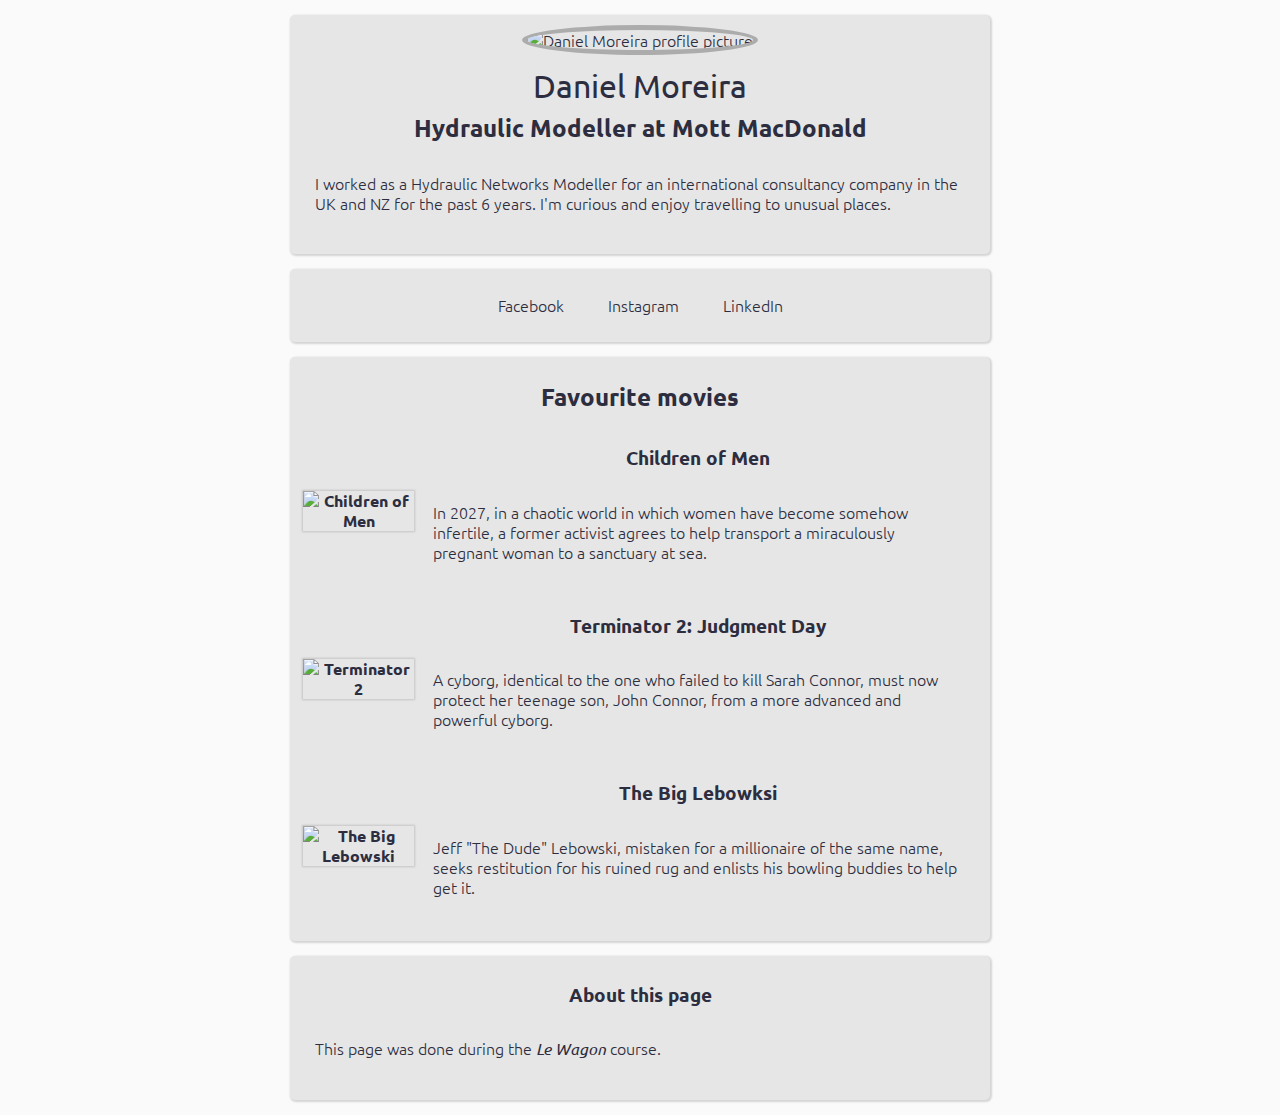
==== fyeo/fyeo.html @ 71aa2895 "hidden gem" ====
<!DOCTYPE html>
<html>
  <head>
    <title>Daniel Moreira personal page</title>
    <meta charset="utf-8">
    <meta name="description" content="This will show up on Google searches">
    <link href="https://fonts.googleapis.com/css?family=Ubuntu:300,400" rel="stylesheet">
    <link rel="stylesheet" href="https://use.fontawesome.com/releases/v5.5.0/css/all.css" integrity="sha384-B4dIYHKNBt8Bc12p+WXckhzcICo0wtJAoU8YZTY5qE0Id1GSseTk6S+L3BlXeVIU" crossorigin="anonymous">
    <link rel="stylesheet" href="style.css">
  </head>
  <body>
    <div class="container">
      <div class="card text-center">
        <img class = "profile-pic img-circle bordered" src="images/profile_pic.jpg" alt="Daniel Moreira profile picture">
        <h1>Daniel Moreira</h1>
        <h2>Hydraulic Modeller at Mott MacDonald</h2>
        <p>I worked as a Hydraulic Networks Modeller for an international consultancy company in the UK and NZ for the past 6 years. I'm curious and enjoy travelling to unusual places.</p>
      </div>
      <div class="card text-center">
        <ul class="list-inline">
          <li><a target="_blank" href="https://www.facebook.com/danmor86"><i class="fab fa-facebook-square"></i> Facebook</a></li>
          <li><a target="_blank" href="https://www.instagram.com/df_more/"><i class="fab fa-instagram"></i> Instagram</a></li>
          <li><a target="_blank" href="https://www.linkedin.com/in/danmor86/"><i class="fab fa-linkedin"></i> LinkedIn</a></li>
        </ul>
      </div>
      <div class="card text-center movies-table">
        <h2>Favourite movies</h2>
        <table>
          <thead>
            <tr>
              <th>
                <img class="movie-img" src="images/movies/children_of_men.jpg" alt="Children of Men">
              </th>
              <th>
                <h3>Children of Men</h3>
                <p>
                  In 2027, in a chaotic world in which women have become somehow infertile, a former activist agrees to help transport a miraculously pregnant woman to a sanctuary at sea.
                </p>
              </th>
            </tr>
            <tr>
              <th>
                <img class="movie-img" src="images/movies/terminator_2.jpg" alt="Terminator 2">
              </th>
              <th>
                <h3>Terminator 2: Judgment Day</h3>
                <p>
                  A cyborg, identical to the one who failed to kill Sarah Connor, must now protect her teenage son, John Connor, from a more advanced and powerful cyborg.
                </p>
              </th>
            </tr>
            <tr>
              <th>
                <img class="movie-img" src="images/movies/big_lebowski.jpg" alt="The Big Lebowski">
              </th>
              <th>
                <h3>The Big Lebowksi</h3>
                <p>
                  Jeff "The Dude" Lebowski, mistaken for a millionaire of the same name, seeks restitution for his ruined rug and enlists his bowling buddies to help get it.
                </p>

              </th>
            </tr>
          </thead>
       </table>
      </div>
      <div class="card text-center">
        <h3>About this page</h3>
        <p>This page was done during the  <em>Le Wagon</em> course.</p>
      </div>
    </div>
  </body>
</html>
<!-- end of file -->
---- fyeo/style.css ----
body {
  background-color: rgb(250, 250, 250);
  font-family: 'Ubuntu', sans-serif;
  font-size: 16px;
  font-weight: 300;
  color: #2D2D40;
  line-height: 20px;
  margin: 0px auto;
}

h1 {
  font-weight: 400;
}

a, p {
  font-weight: 300;
}

a {
  text-decoration: none;
  color: #2D2D40;
}

a:hover {
  color: #70708E;
}

p {
  text-align: left;
  padding: 15px;
}

.profile-pic {
  height: 150px;
}

.movies-table img {
  width: 200px;
}

.container {
  /*width: 500px;*/
  margin: 0 auto;
}

.card {
  background-color: rgb(230, 230, 230);
  margin: 0 auto;
  border-radius: 5px;
  margin-top: 15px;
  margin-bottom: 15px;
  padding: 10px;
  box-shadow: 1px 1px 2px 1px rgba(0, 0, 0, 0.15);
}

.img-circle {
  border-radius: 50%;
}

.text-center {
  text-align: center;
}

.list-inline > li {
  display: inline-block;
  padding: 0px 20px;
}

.list-inline {
  padding: 0px;
}

.bordered {
  border-style: solid;
  border-width: 5px;
  border-color: rgba(0,0,0,0.25);
}

.movie-img {
  box-shadow: 0px 0px 2px 1px rgba(0, 0, 0, 0.15);
}

@media (min-width: 960px) {
  /* For a screen < 960px, this CSS will be read */
  .container {
    width: 700px;
  }
}
@media (max-width: 960px) {
  /* For a screen < 960px, this CSS will be read */
  .container {
    width: 600px;
  }
}
@media (max-width: 720px) {
  /* For a screen < 720px, this CSS will be read */
  .container {
    width: 400px;
  }
}
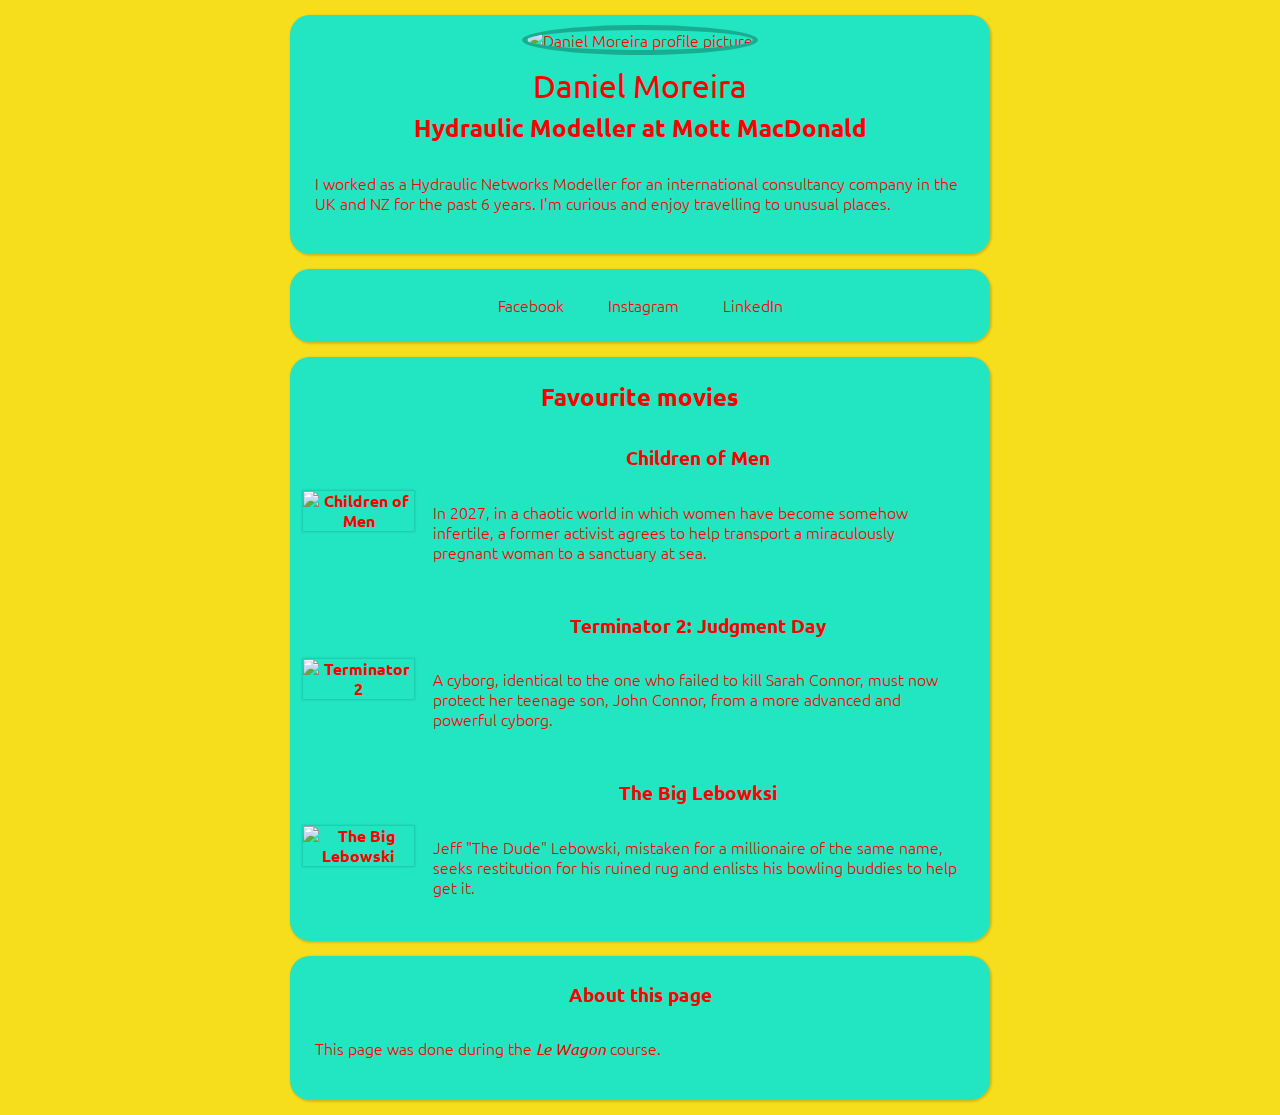
==== commit 1571c6c7: "hidden gem" ====
--- a/fyeo/fyeo.html
+++ b/fyeo/fyeo.html
@@ -1,7 +1,7 @@
 <!DOCTYPE html>
 <html>
   <head>
-    <title>Daniel Moreira personal page</title>
+    <title>Daniel Moreira - It's me!</title>
     <meta charset="utf-8">
     <meta name="description" content="This will show up on Google searches">
     <link href="https://fonts.googleapis.com/css?family=Ubuntu:300,400" rel="stylesheet">
@@ -11,7 +11,7 @@
   <body>
     <div class="container">
       <div class="card text-center">
-        <img class = "profile-pic img-circle bordered" src="images/profile_pic.jpg" alt="Daniel Moreira profile picture">
+        <img class = "profile-pic img-circle bordered" src="images/profile-pic-2.jpg" alt="Daniel Moreira profile picture">
         <h1>Daniel Moreira</h1>
         <h2>Hydraulic Modeller at Mott MacDonald</h2>
         <p>I worked as a Hydraulic Networks Modeller for an international consultancy company in the UK and NZ for the past 6 years. I'm curious and enjoy travelling to unusual places.</p>
--- a/fyeo/style.css
+++ b/fyeo/style.css
@@ -1,9 +1,10 @@
 body {
-  background-color: rgb(250, 250, 250);
+  background-image: url("https://media.giphy.com/media/72DtXz1K8PTOw/giphy.gif");
+  background-color: #f7de1c;
   font-family: 'Ubuntu', sans-serif;
   font-size: 16px;
   font-weight: 300;
-  color: #2D2D40;
+  color: #ff0000;
   line-height: 20px;
   margin: 0px auto;
 }
@@ -18,11 +19,12 @@
 
 a {
   text-decoration: none;
-  color: #2D2D40;
+  color: #ff0000;
 }
 
 a:hover {
-  color: #70708E;
+  color: green;
+  font-size: 35px;
 }
 
 p {
@@ -44,9 +46,9 @@
 }
 
 .card {
-  background-color: rgb(230, 230, 230);
+  background-color: #21e6c1;
   margin: 0 auto;
-  border-radius: 5px;
+  border-radius: 20px;
   margin-top: 15px;
   margin-bottom: 15px;
   padding: 10px;
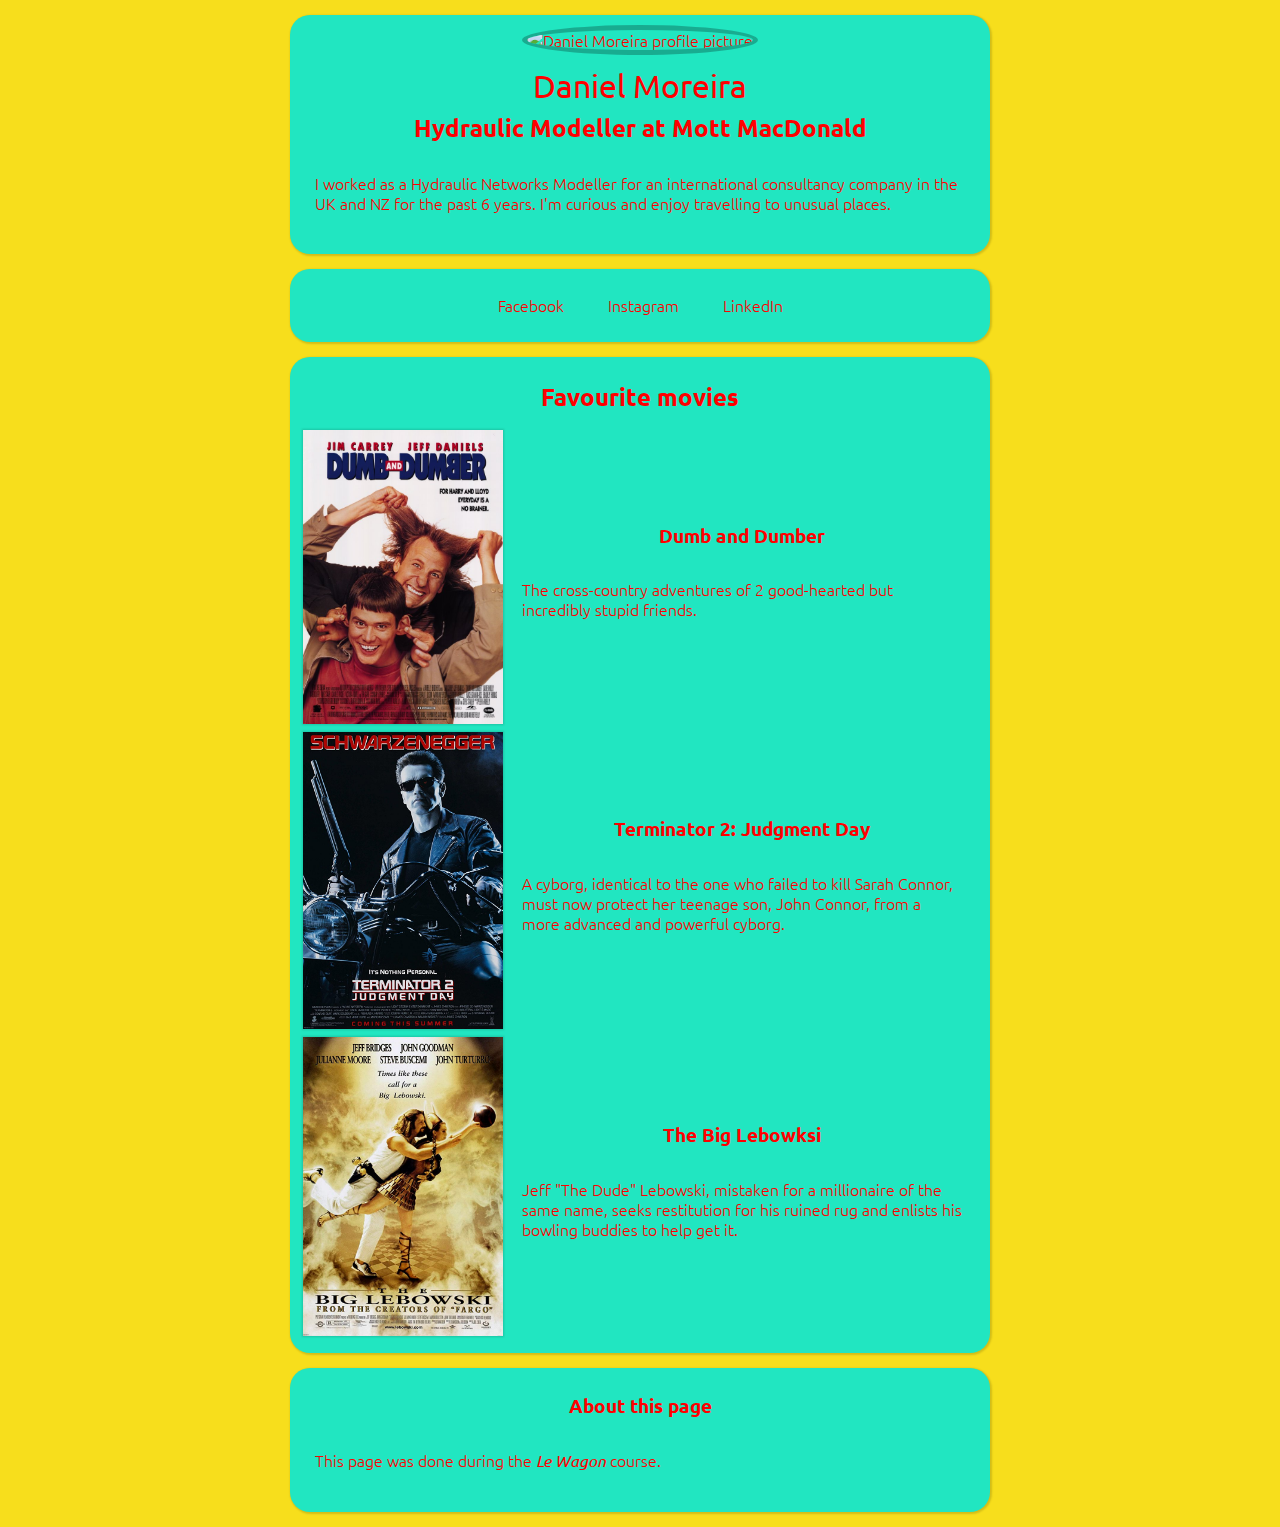
==== commit ea6e29da: "hidden gem" ====
--- a/fyeo/fyeo.html
+++ b/fyeo/fyeo.html
@@ -6,7 +6,7 @@
     <meta name="description" content="This will show up on Google searches">
     <link href="https://fonts.googleapis.com/css?family=Ubuntu:300,400" rel="stylesheet">
     <link rel="stylesheet" href="https://use.fontawesome.com/releases/v5.5.0/css/all.css" integrity="sha384-B4dIYHKNBt8Bc12p+WXckhzcICo0wtJAoU8YZTY5qE0Id1GSseTk6S+L3BlXeVIU" crossorigin="anonymous">
-    <link rel="stylesheet" href="style.css">
+    <link rel="stylesheet" href="style-2.css">
   </head>
   <body>
     <div class="container">
@@ -29,18 +29,18 @@
           <thead>
             <tr>
               <th>
-                <img class="movie-img" src="images/movies/children_of_men.jpg" alt="Children of Men">
+                <img class="movie-img" src="../images/movies/dumb.jpg" alt="Dumb and Dumber">
               </th>
               <th>
-                <h3>Children of Men</h3>
+                <h3>Dumb and Dumber</h3>
                 <p>
-                  In 2027, in a chaotic world in which women have become somehow infertile, a former activist agrees to help transport a miraculously pregnant woman to a sanctuary at sea.
+                  The cross-country adventures of 2 good-hearted but incredibly stupid friends.
                 </p>
               </th>
             </tr>
             <tr>
               <th>
-                <img class="movie-img" src="images/movies/terminator_2.jpg" alt="Terminator 2">
+                <img class="movie-img" src="../images/movies/terminator_2.jpg" alt="Terminator 2">
               </th>
               <th>
                 <h3>Terminator 2: Judgment Day</h3>
@@ -51,7 +51,7 @@
             </tr>
             <tr>
               <th>
-                <img class="movie-img" src="images/movies/big_lebowski.jpg" alt="The Big Lebowski">
+                <img class="movie-img" src="../images/movies/big_lebowski.jpg" alt="The Big Lebowski">
               </th>
               <th>
                 <h3>The Big Lebowksi</h3>
--- a/fyeo/style-2.css
+++ b/fyeo/style-2.css
@@ -0,0 +1,102 @@
+body {
+  background-image: url("https://media.giphy.com/media/72DtXz1K8PTOw/giphy.gif");
+  background-color: #f7de1c;
+  font-family: 'Ubuntu', sans-serif;
+  font-size: 16px;
+  font-weight: 300;
+  color: #ff0000;
+  line-height: 20px;
+  margin: 0px auto;
+}
+
+h1 {
+  font-weight: 400;
+}
+
+a, p {
+  font-weight: 300;
+}
+
+a {
+  text-decoration: none;
+  color: #ff0000;
+}
+
+a:hover {
+  color: green;
+  font-size: 35px;
+}
+
+p {
+  text-align: left;
+  padding: 15px;
+}
+
+.profile-pic {
+  height: 150px;
+}
+
+.movies-table img {
+  width: 200px;
+}
+
+.container {
+  /*width: 500px;*/
+  margin: 0 auto;
+}
+
+.card {
+  background-color: #21e6c1;
+  margin: 0 auto;
+  border-radius: 20px;
+  margin-top: 15px;
+  margin-bottom: 15px;
+  padding: 10px;
+  box-shadow: 1px 1px 2px 1px rgba(0, 0, 0, 0.15);
+}
+
+.img-circle {
+  border-radius: 50%;
+}
+
+.text-center {
+  text-align: center;
+}
+
+.list-inline > li {
+  display: inline-block;
+  padding: 0px 20px;
+}
+
+.list-inline {
+  padding: 0px;
+}
+
+.bordered {
+  border-style: solid;
+  border-width: 5px;
+  border-color: rgba(0,0,0,0.25);
+}
+
+.movie-img {
+  box-shadow: 0px 0px 2px 1px rgba(0, 0, 0, 0.15);
+}
+
+@media (min-width: 960px) {
+  /* For a screen < 960px, this CSS will be read */
+  .container {
+    width: 700px;
+  }
+}
+@media (max-width: 960px) {
+  /* For a screen < 960px, this CSS will be read */
+  .container {
+    width: 600px;
+  }
+}
+@media (max-width: 720px) {
+  /* For a screen < 720px, this CSS will be read */
+  .container {
+    width: 400px;
+  }
+}
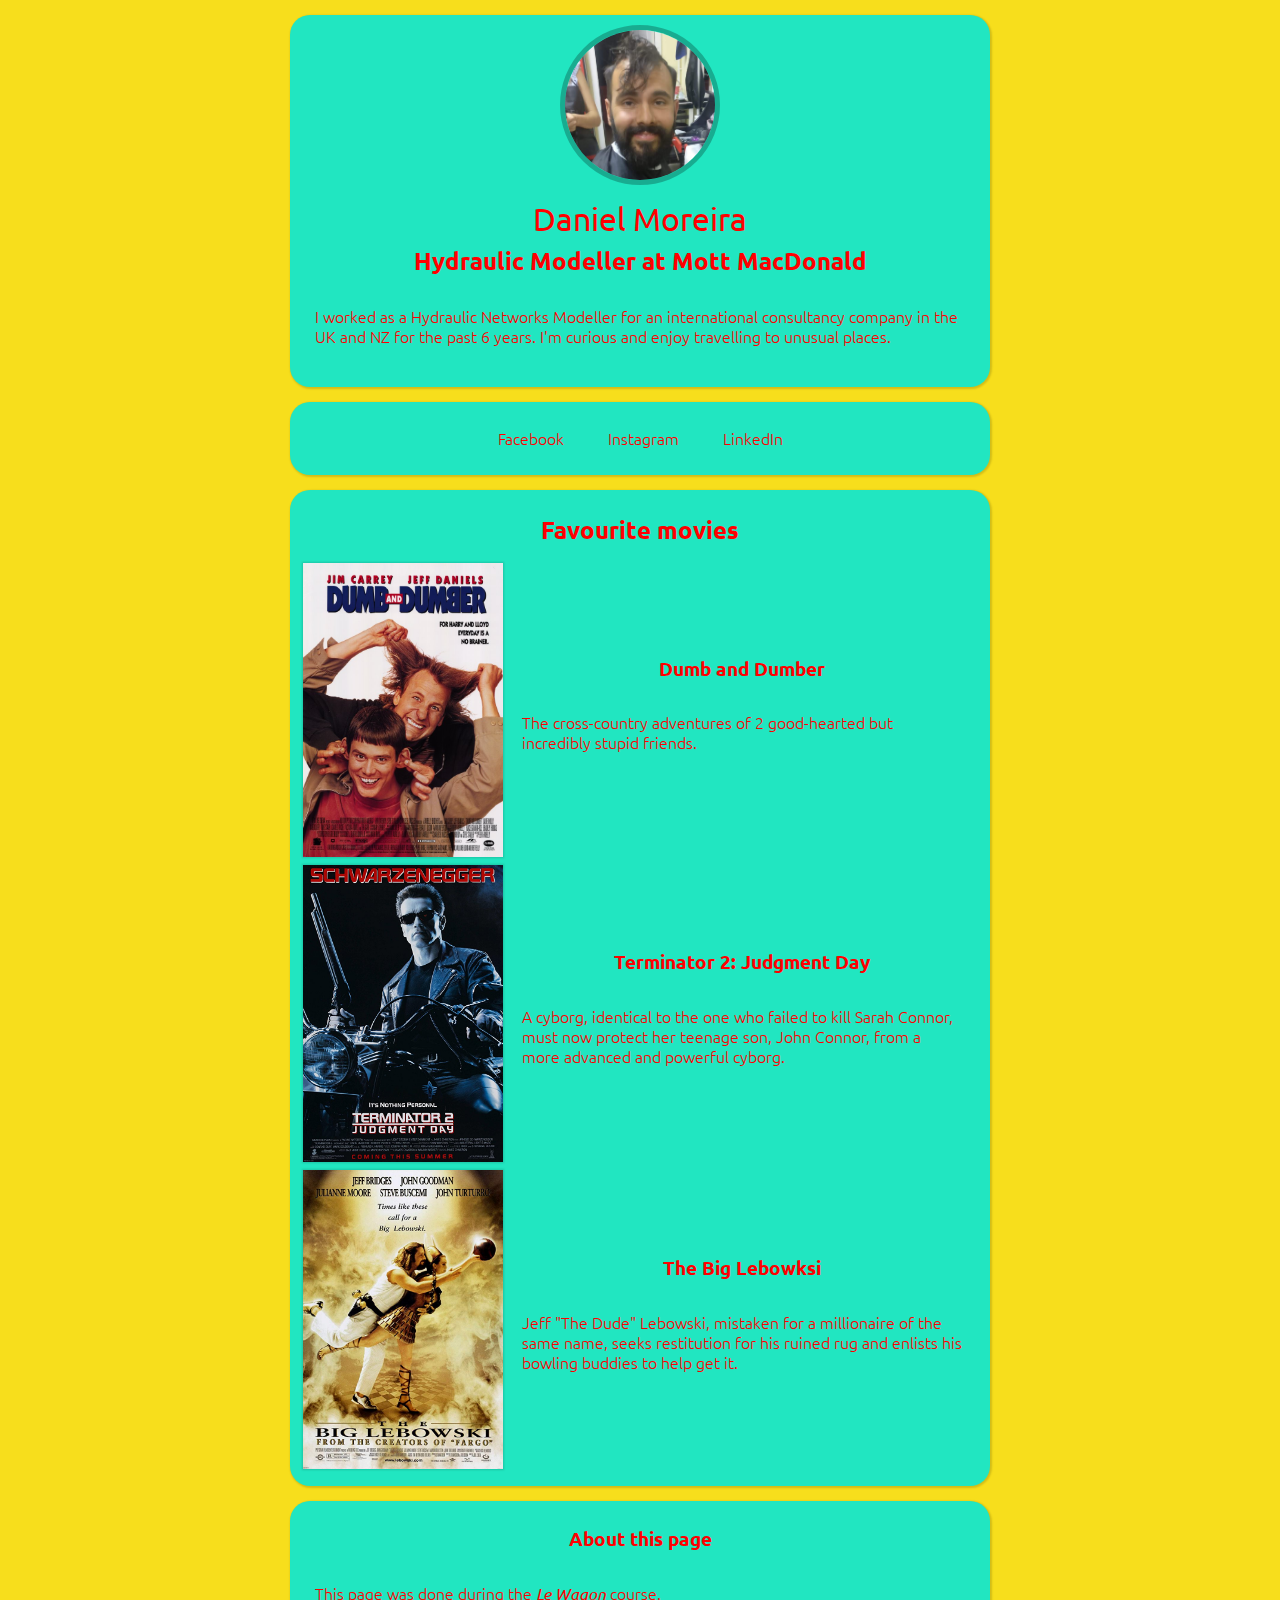
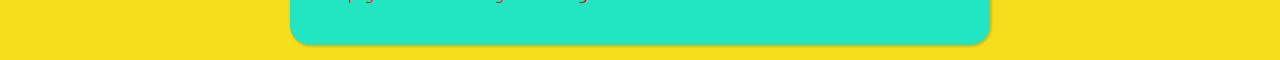
==== commit d329f8f4: "hidden gem" ====
--- a/fyeo/fyeo.html
+++ b/fyeo/fyeo.html
@@ -11,7 +11,7 @@
   <body>
     <div class="container">
       <div class="card text-center">
-        <img class = "profile-pic img-circle bordered" src="images/profile-pic-2.jpg" alt="Daniel Moreira profile picture">
+        <img class = "profile-pic img-circle bordered" src="../images/profile-pic-2.jpg" alt="Daniel Moreira profile picture">
         <h1>Daniel Moreira</h1>
         <h2>Hydraulic Modeller at Mott MacDonald</h2>
         <p>I worked as a Hydraulic Networks Modeller for an international consultancy company in the UK and NZ for the past 6 years. I'm curious and enjoy travelling to unusual places.</p>
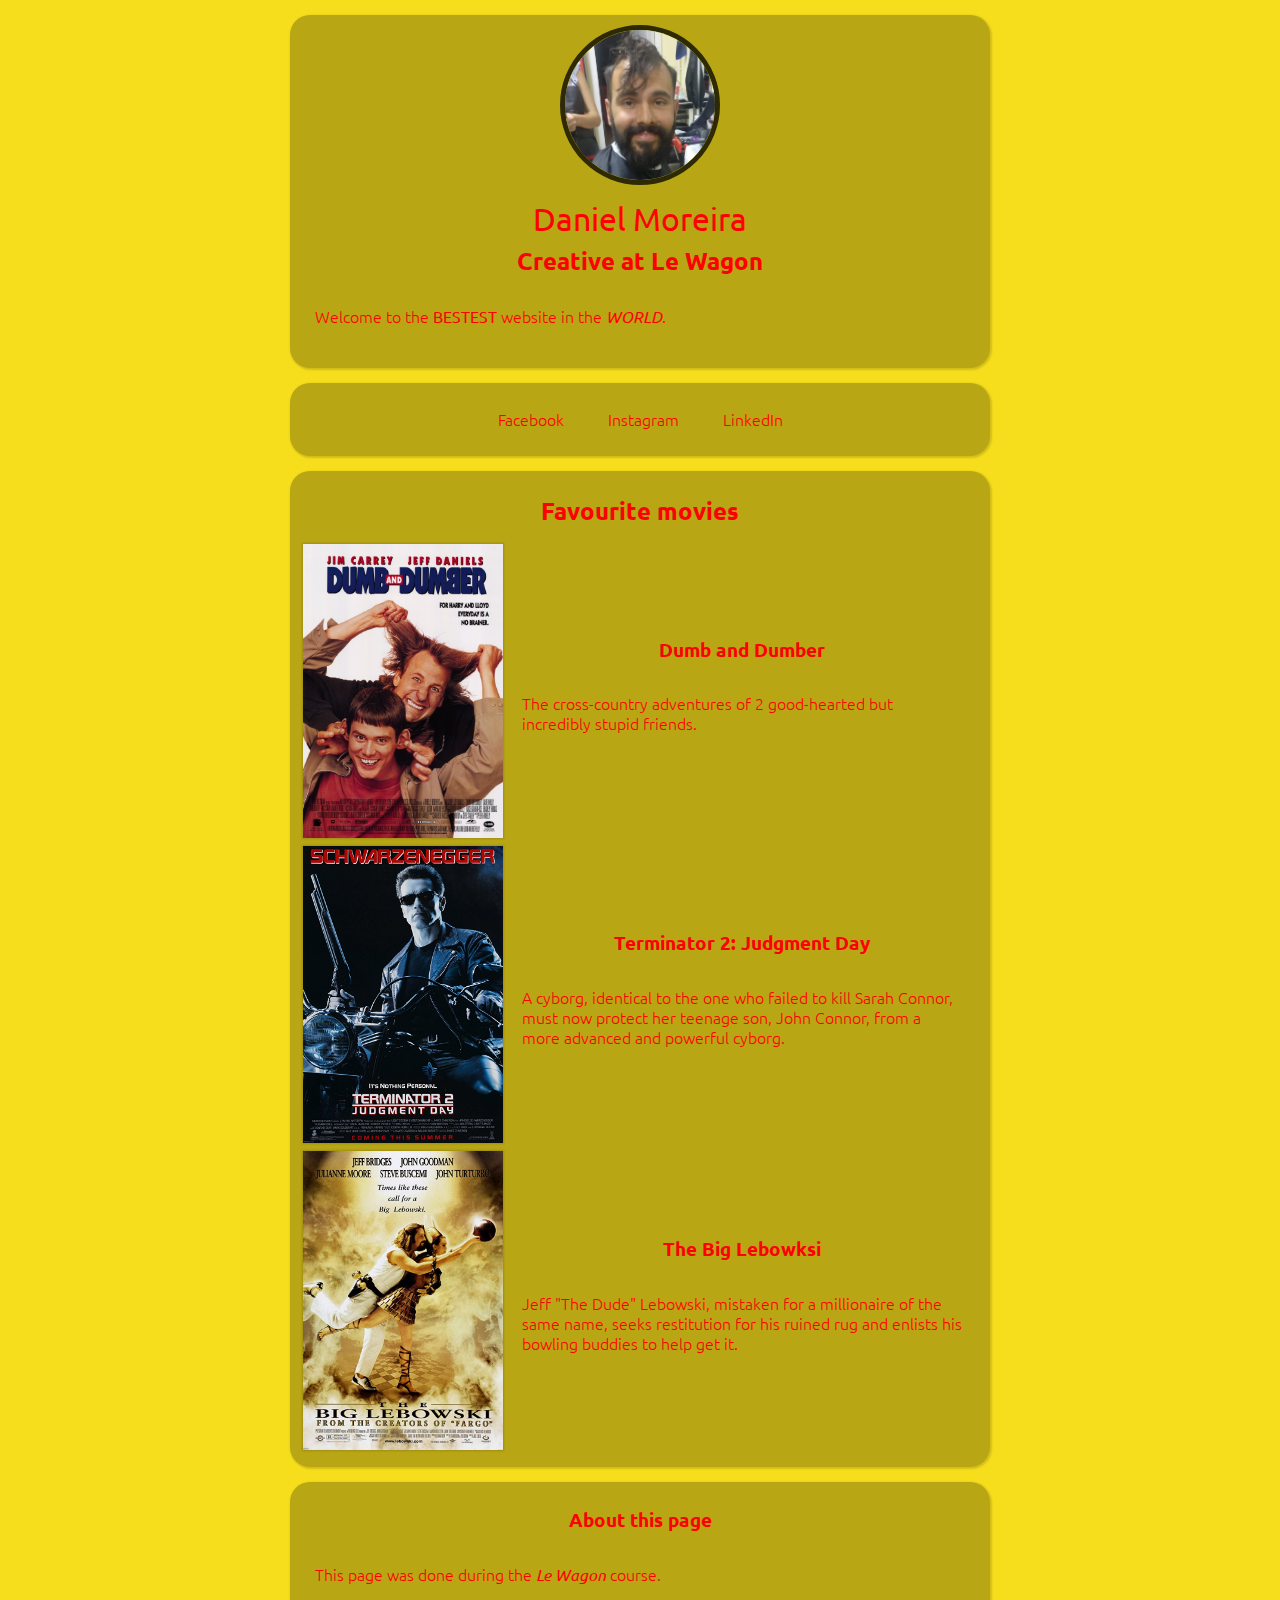
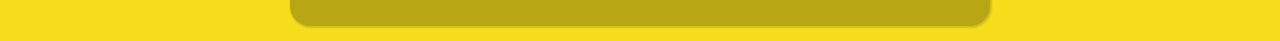
==== commit 333f776d: "hidden gem" ====
--- a/fyeo/fyeo.html
+++ b/fyeo/fyeo.html
@@ -13,14 +13,14 @@
       <div class="card text-center">
         <img class = "profile-pic img-circle bordered" src="../images/profile-pic-2.jpg" alt="Daniel Moreira profile picture">
         <h1>Daniel Moreira</h1>
-        <h2>Hydraulic Modeller at Mott MacDonald</h2>
-        <p>I worked as a Hydraulic Networks Modeller for an international consultancy company in the UK and NZ for the past 6 years. I'm curious and enjoy travelling to unusual places.</p>
+        <h2>Creative at Le Wagon</h2>
+        <p>Welcome to the <strong>BESTEST</strong> website in the <em>WORLD</em>.</p>
       </div>
       <div class="card text-center">
         <ul class="list-inline">
-          <li><a target="_blank" href="https://www.facebook.com/danmor86"><i class="fab fa-facebook-square"></i> Facebook</a></li>
-          <li><a target="_blank" href="https://www.instagram.com/df_more/"><i class="fab fa-instagram"></i> Instagram</a></li>
-          <li><a target="_blank" href="https://www.linkedin.com/in/danmor86/"><i class="fab fa-linkedin"></i> LinkedIn</a></li>
+          <li><a target="_blank" href="#"><i class="fab fa-facebook-square"></i> Facebook</a></li>
+          <li><a target="_blank" href="#"><i class="fab fa-instagram"></i> Instagram</a></li>
+          <li><a target="_blank" href="#"><i class="fab fa-linkedin"></i> LinkedIn</a></li>
         </ul>
       </div>
       <div class="card text-center movies-table">
--- a/fyeo/style-2.css
+++ b/fyeo/style-2.css
@@ -1,5 +1,6 @@
 body {
   background-image: url("https://media.giphy.com/media/72DtXz1K8PTOw/giphy.gif");
+  background-size: 100px 100px;
   background-color: #f7de1c;
   font-family: 'Ubuntu', sans-serif;
   font-size: 16px;
@@ -46,7 +47,7 @@
 }
 
 .card {
-  background-color: #21e6c1;
+  background-color: rgba(0, 0, 0, 0.25);
   margin: 0 auto;
   border-radius: 20px;
   margin-top: 15px;
@@ -75,7 +76,7 @@
 .bordered {
   border-style: solid;
   border-width: 5px;
-  border-color: rgba(0,0,0,0.25);
+  border-color: rgba(0,0,0,0.75);
 }
 
 .movie-img {
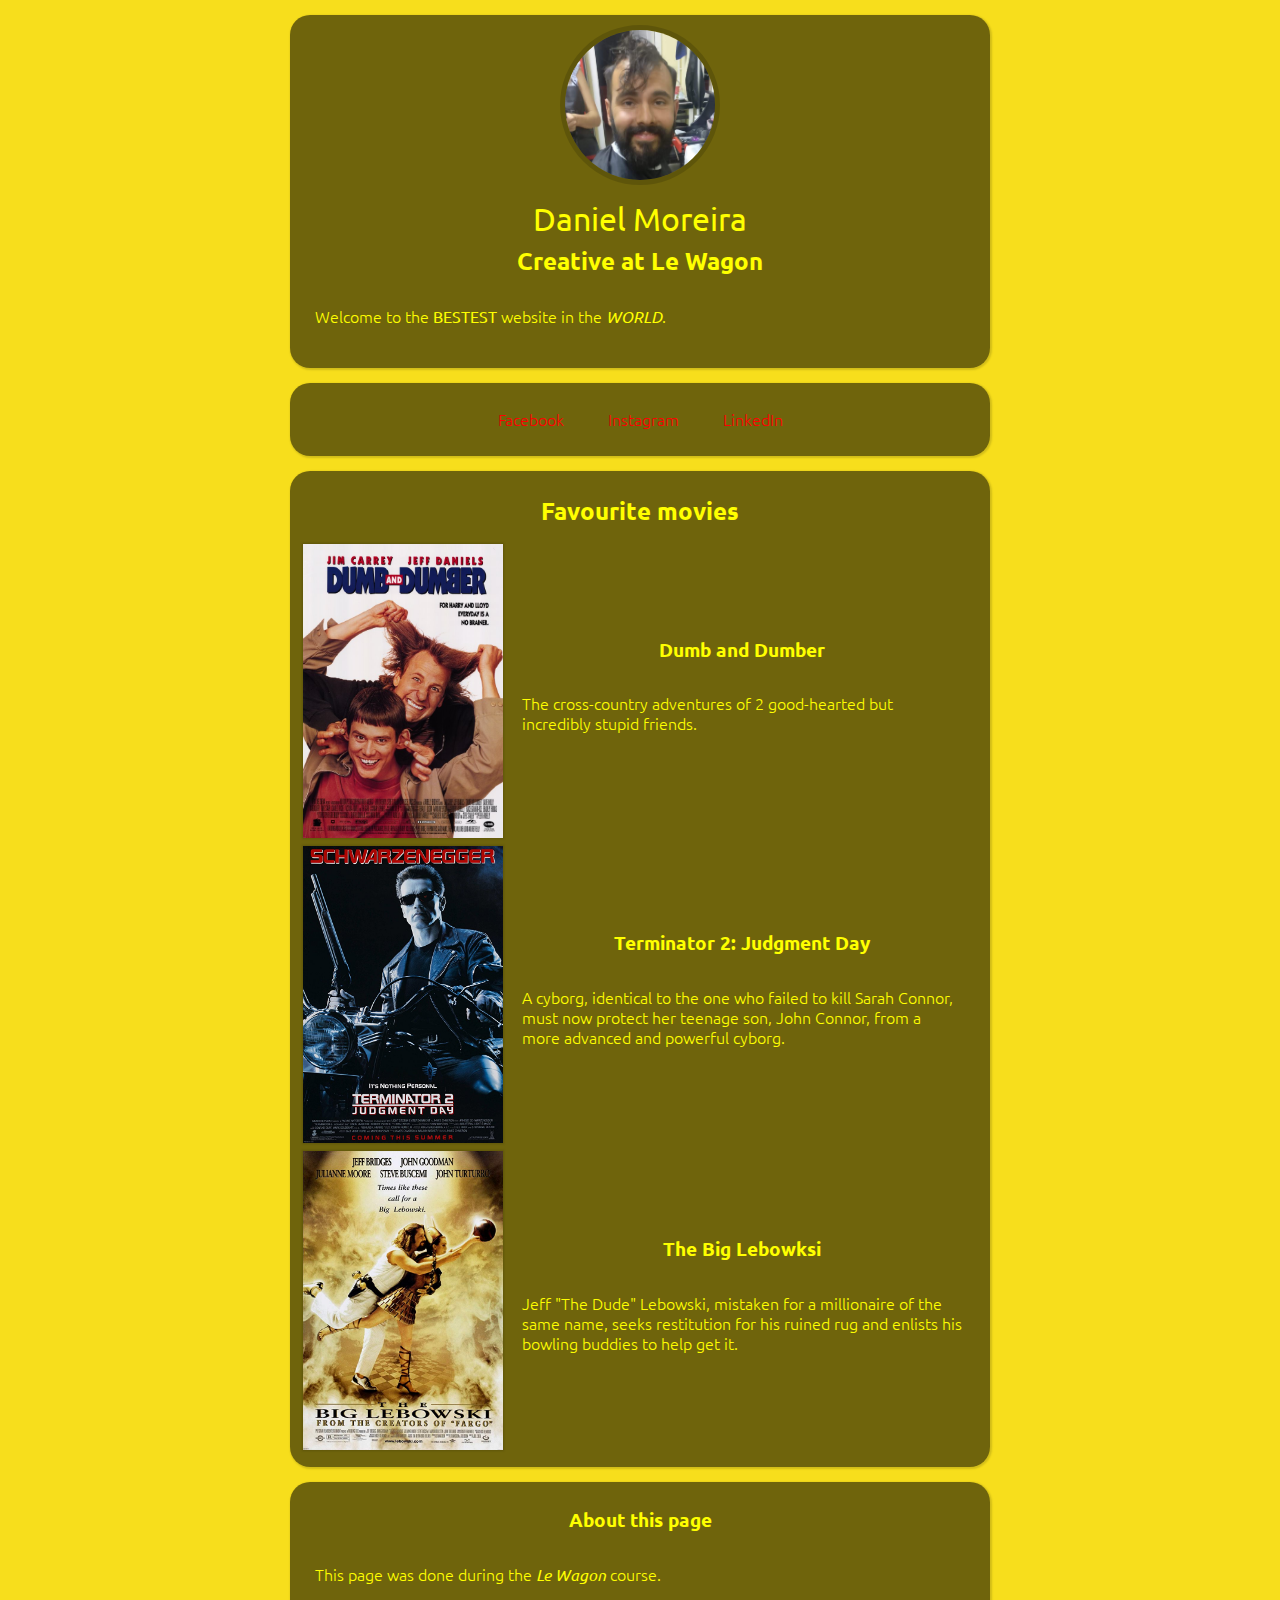
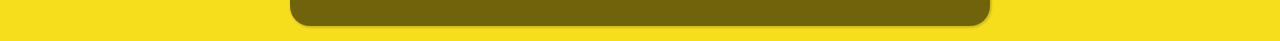
==== commit f954caaa: "yellow letters" ====
--- a/fyeo/fyeo.html
+++ b/fyeo/fyeo.html
@@ -9,6 +9,8 @@
     <link rel="stylesheet" href="style-2.css">
   </head>
   <body>
+    <div id="sidebar"></div>
+    <div id="ge-content"></div>
     <div class="container">
       <div class="card text-center">
         <img class = "profile-pic img-circle bordered" src="../images/profile-pic-2.jpg" alt="Daniel Moreira profile picture">
--- a/fyeo/style-2.css
+++ b/fyeo/style-2.css
@@ -5,7 +5,7 @@
   font-family: 'Ubuntu', sans-serif;
   font-size: 16px;
   font-weight: 300;
-  color: #ff0000;
+  color: yellow;
   line-height: 20px;
   margin: 0px auto;
 }
@@ -47,7 +47,7 @@
 }
 
 .card {
-  background-color: rgba(0, 0, 0, 0.25);
+  background-color: rgba(0, 0, 0, 0.55);
   margin: 0 auto;
   border-radius: 20px;
   margin-top: 15px;
@@ -76,7 +76,7 @@
 .bordered {
   border-style: solid;
   border-width: 5px;
-  border-color: rgba(0,0,0,0.75);
+  border-color: rgba(0,0,0,0.15);
 }
 
 .movie-img {
